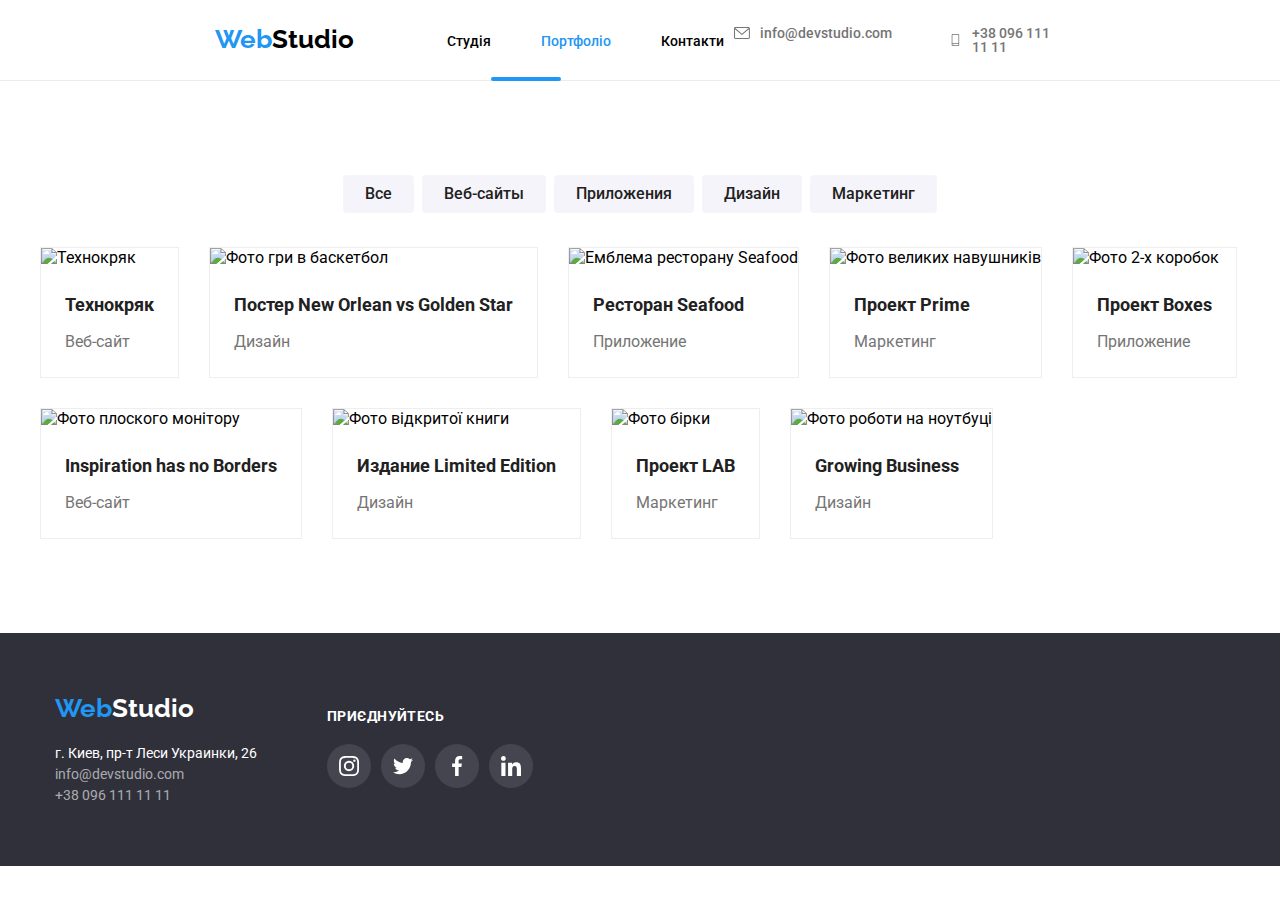
==== portfolio.html @ 143edda4 "edit#1" ====
<!DOCTYPE html>
<html lang="ru">
  <head>
    <meta charset="UTF-8" />
    <meta http-equiv="X-UA-Compatible" content="IE=edge" />
    <meta name="viewport" content="width=device-width, initial-scale=1.0" />
    <link rel="preconnect" href="https://fonts.googleapis.com" />
    <link rel="preconnect" href="https://fonts.gstatic.com" crossorigin />
    <link
      href="https://fonts.googleapis.com/css2?family=Raleway:wght@400;500;700;900&family=Roboto:wght@500;700;900&display=swap"
      rel="stylesheet"
    />
    <link
      href="https://fonts.googleapis.com/css2?family=Raleway:wght@400;500;700;900&family=Roboto"
      rel="stylesheet"
    />

    <link rel="stylesheet" href="./css/style.css" />
    <title>portfolio</title>
  </head>

  <!-- head of page-->
  <body>
    <header class="page-header-container">
      <nav class="page-nav">
        <a href="" class="logo">Web<span>Studio</span></a>
        <ul class="site-nav1">
          <li>
            <a href="./index.html" class="site-nav">Студія</a>
          </li>
          <li>
            <a href="./portfolio.html" class="site-nav current">Портфоліо</a>
          </li>
          <!-- <li class="menu-item"> -->
          <li><a href="" class="site-nav">Контакти</a></li>
        </ul>
        <ul class="contact-nav">
          <li class="contact-items">
            <a href="mailto:info@devstudio.com" class="site-nav-contact-header">
              <svg class="header-links-svg" width="16" height="12">
                <use href="./img/sprite.svg#icon-envelope"></use>
              </svg>
              info@devstudio.com</a
            >
          </li>
          <li class="contact-items">
            <a href="tel:0961111111" class="site-nav-contact-header tel">
              <svg class="header-links-svg" width="16" height="12">
                <use href="./img/sprite.svg#icon-smartphone"></use>
              </svg>
              +38 096 111 11 11</a
            >
          </li>
        </ul>
      </nav>
    </header>
    <main>
      <!-- menu of types  -->
      <section class="main-portfolio">
        <h1 class="visually-hidden">navigation</h1>
        <!--filters  -->
        <div class="container1">
          <ul class="filters">
            <li class="spisok-button">
              <button type="button" class="buttons-head">Все</button>
            </li>
            <li class="spisok-button">
              <button type="button" class="buttons-head">Веб-сайты</button>
            </li>
            <li class="spisok-button">
              <button type="button" class="buttons-head">Приложения</button>
            </li>
            <li class="spisok-button">
              <button type="button" class="buttons-head">Дизайн</button>
            </li>
            <li class="spisok-button">
              <button type="button" class="buttons-head">Маркетинг</button>
            </li>
          </ul>

          <!-- <p class="visually-hidden">kind-of-work</p> -->

          <ul class="cards-1">
            <li class="cardmain">
              <div class="overlay-cadrmain">
                <p class="overlay-cadrmain-p">
                  Ресурс пропонує комплексні пропозиції з різним рівнем
                  функціоналу та сервісів. Все це дозволить відвідувачу отримати
                  вичерпні відомості про компанію чи приватну особу.
                </p>
              </div>

              <img src="./img/img.jpg" width="370" alt="Технокряк" />

              <div class="card-2">
                <h2 class="Portfolio-name-card">Технокряк</h2>
                <p class="type-of-work">Веб-сайт</p>
              </div>
            </li>
            <li class="cardmain">
              <img
                src="./img/img-2.jpg"
                width="370"
                alt="Фото гри в баскетбол"
              />
              <div class="card-2">
                <h2 class="Portfolio-name-card">
                  Постер New Orlean vs Golden Star
                </h2>
                <p class="type-of-work">Дизайн</p>
              </div>
            </li>
            <li class="cardmain">
              <img
                src="./img/img-3.jpg"
                width="370"
                alt="Емблема ресторану Seafood"
              />
              <div class="card-2">
                <h2 class="Portfolio-name-card">Ресторан Seafood</h2>
                <p class="type-of-work">Приложение</p>
              </div>
            </li>
            <li class="cardmain">
              <img
                src="./img/img-4.jpg"
                width="370"
                alt="Фото великих навушників"
              />
              <div class="card-2">
                <h2 class="Portfolio-name-card">Проект Prime</h2>
                <p class="type-of-work">Маркетинг</p>
              </div>
            </li>
            <li class="cardmain">
              <img src="./img/img-5.jpg" width="370" alt="Фото 2-х коробок" />
              <div class="card-2">
                <h2 class="Portfolio-name-card">Проект Boxes</h2>
                <p class="type-of-work">Приложение</p>
              </div>
            </li>
            <li class="cardmain">
              <img
                src="./img/img-6.jpg"
                width="370"
                alt="Фото плоского монітору"
              />
              <div class="card-2">
                <h2 class="Portfolio-name-card">Inspiration has no Borders</h2>
                <p class="type-of-work">Веб-сайт</p>
              </div>
            </li>
            <li class="cardmain">
              <img
                src="./img/img-10.jpg"
                width="370"
                alt="Фото відкритої книги"
              />
              <div class="card-2">
                <h2 class="Portfolio-name-card">Издание Limited Edition</h2>
                <p class="type-of-work">Дизайн</p>
              </div>
            </li>
            <li class="cardmain">
              <img src="./img/img-8.jpg" width="370" alt="Фото бірки" />
              <div class="card-2">
                <h2 class="Portfolio-name-card">Проект LAB</h2>
                <p class="type-of-work">Маркетинг</p>
              </div>
            </li>
            <li class="cardmain">
              <img
                src="./img/img-9.jpg"
                width="370"
                alt="Фото роботи на ноутбуці"
              />
              <div class="card-2">
                <h2 class="Portfolio-name-card">Growing Business</h2>
                <p class="type-of-work">Дизайн</p>
              </div>
            </li>
          </ul>
        </div>
      </section>
    </main>

    <!-- F  O  O  T  E  R  -->
    <footer class="footer">
      <div class="container">
        <!-- <a href="" class="logo_end">Web<span>Studio</span></a> -->
        <ul class="flegap">
          <li>
            <address>
              <a href="./index.html" class="logo_end">Web<span>Studio</span></a>
              <ul>
                <li>
                  <a
                    href="https://goo.gl/maps/dvbGAmBfhwLZCgSV6"
                    target="_blank"
                    rel="noopener noreferrer"
                    class="adress"
                    >г. Киев, пр-т Леси Украинки, 26</a
                  >
                </li>
                <li>
                  <a
                    href="mailto:info@devstudio.com"
                    class="site-nav-contact-footer"
                    >info@devstudio.com</a
                  >
                </li>
                <li>
                  <a href="tel:0961111111" class="site-nav-contact-footer"
                    >+38 096 111 11 11</a
                  >
                </li>
              </ul>
            </address>
          </li>

          <!-- social network -->
          <li>
            <div class="join_in">
              <h3 class="h3foot">ПРИЄДНУЙТЕСЬ</h3>
              <ul class="social-list">
                <li>
                  <a href="" class="social-list-link-footer">
                    <svg width="20" height="20" class="social-link-icon-footer">
                      <use href="./img/sprite.svg#icon-instagram-2"></use>
                    </svg>
                  </a>
                </li>
                <li>
                  <a href="" class="social-list-link-footer">
                    <svg width="20" height="20" class="social-link-icon">
                      <use href="./img/sprite.svg#icon-twitter-1"></use>
                    </svg>
                  </a>
                </li>
                <li>
                  <a href="" class="social-list-link-footer">
                    <svg width="20" height="20" class="social-link-icon">
                      <use href="./img/sprite.svg#icon-facebook-1"></use>
                    </svg>
                  </a>
                </li>
                <li>
                  <a href="" class="social-list-link-footer">
                    <svg width="20" height="20" class="social-link-icon">
                      <use href="./img/sprite.svg#icon-linkedin-1"></use>
                    </svg>
                  </a>
                </li>
              </ul>
            </div>
          </li>
        </ul>
      </div>
    </footer>
  </body>
</html>
---- css/style.css ----
/* P A G E  I N D E X . H T M L */
/* PAGE PORTFOLIO */
/* palitra:
колір основного тексту: color: #000 - primary-text-color
колір вторичного тексту: #212121  - h2-text-color
колір посилань:  color: #2196f3
колір посилань(номер тел. пошта): #757575


бекграунт колор секцій переваги та what_we_doing:
#E5E5E5



футер:
лого: 
rgba(33, 150, 243, 1)
rgba(255, 255, 255, 1)
адреса: 
rgba(255, 255, 255, 1)
колір  посилань(номер тел. пошта)-
rgba(255, 255, 255, 0.6)
*/
h1,
h2,
h3,
h4,
p {
  margin-top: 0;
  margin-bottom: 0;
}
ul,
ol {
  margin-top: 0;
  margin-bottom: 0;
  padding-left: 0;
}
.img {
  width: 270px;
  height: 260px;
}
button {
  cursor: pointer;
}
:root {
  --primary-text-color: #000;
  --h2-h3-text-color: #212121;
  --logo-color: #2196f3;
  --color-link: #757575;
  --back-ground-color: rgba(47, 48, 58);
  --white-main-color: #ffffff;
  --back-gtound-key-kolor: #188ce8;
  --icon-fill-color: #afb1b8;
  --back-ground-key-color-foot: rgba(255, 255, 255, 0.1);
}

body {
  color: var(--primary-text-color);
  font-family: "Roboto";
  height: 100%;
  margin: 0px;
  padding: 0px;
}

/* ОФОРМЛЕННЯ */
/* всі контейнери width: 1170px; */
.container {
  width: 1170px;
  margin-left: auto;
  margin-right: auto;
}
.section {
  padding-top: 94px;
  padding-bottom: 94px;
}
.container1 {
  width: 1200px;
  padding-left: 15px;
  padding-right: 15px;
  margin: 0 auto;
}
/* H E A D E R */
.page-header-container {
  border-bottom: Solid 1px #ececec;
  height: 80px;
  max-width: 1600px;
  padding-left: 215px;
  padding-right: 215px;
  display: flex;
  align-items: center;
  justify-content: space-between;
}
.site-nav1 {
  display: flex;
}

.site-nav.current {
  color: var(--logo-color);
  position: relative;
}
.site-nav.current::after {
  position: absolute;
  content: "";
  display: block;
  background-color: var(--logo-color);
  border-radius: 2px;
  width: 100%;
  height: 4px;
  box-sizing: border-box;
  bottom: 0;
}
/* розсунення елементів навігації */

/* menu-item:not(:last-child) {
  margin-right: 40px;
} */
.page-nav {
  display: flex;
  align-items: center;
  width: 1200px;
  /* justify-content: space-between; */

  margin-left: auto;
  margin-right: auto;
  font-family: "Roboto";
  font-weight: 500;
}

/* класс контакти хедера */
.contact-nav {
  margin-left: auto;
  display: flex;
  /* padding-left: 300px; */
}
.contact-items:not(:last-child) {
  padding-right: 47px;
}

/* посилання на номер телефону та е-mail */
.site-nav-contact-header {
  display: flex;
  color: var(--color-link);
  font-weight: 500;
  font-size: 14px;
  line-height: 102.5625%;
  padding: 32px 0px;
  align-items: center;
}
.site-nav-contact-header::before {
  content: "";
  margin-right: 10px;
}
.site-nav-contact-header:hover,
.site-nav-contact-header:focus {
  color: var(--logo-color);
  transition: opacity 250ms cubic-bezier(0.4, 0, 0.2, 1);
}

/* покраска SVG при ховері і фокусі */
.site-nav-contact-header:hover .header-links-svg,
.site-nav-contact-header:focus .header-links-svg {
  fill: var(--logo-color);
  transition: opacity 250ms cubic-bezier(0.4, 0, 0.2, 1);
}

/* SVG */
.header-links-svg {
  fill: var(--color-link);
  display: flex;
  justify-content: center;
  margin-right: 10px;
}

.perevaga-svg {
  display: flex;
  justify-content: center;
  align-items: center;
  width: 270px;
  height: 120px;
  background-color: #f5f4fa;
}
/* -------END--HEADER------------------------- */

/* всі контейнери width: 1600px; */
.wide {
  max-width: 1630px;
}
/* КІНЕЦЬ ОФОРМЛЕННЯ */

/* <!------------- HERO класс області ----------> */
.HERO {
  background-image: linear-gradient(
      rgba(47, 48, 58, 0.4),
      rgba(47, 48, 58, 0.4)
    ),
    url(../img/Img-14.jpg);
  background-size: cover;
  background-color: var(--back-ground-color);
  max-width: 1600px;
  /* height: 600px; */
  margin: 0 auto;
  padding: 200px 0px;
}

.mainhead {
  display: flex;
  text-align: center;
  height: 120px;
  color: var(--white-main-color);
  justify-content: center;
  letter-spacing: 0.06em;
  line-height: 1.37;
  text-transform: uppercase;
  font-size: 44px;
  font-weight: 900;
  margin: 0 auto;

  margin-bottom: 35px;
  max-width: 695px;
  align-items: center;
  /* font-style: normal; */
}
/* Кнопка HERO */
.buttons-head-main {
  display: flex;
  background-color: var(--logo-color);
  color: var(--white-main-color);
  width: 200px;
  height: 50px;
  border: var(--back-ground-color);
  /* left: 700px;
  top: 430px; */
  font-family: "Roboto";
  font-style: normal;
  font-weight: 700;
  font-size: 16px;
  margin: 0 auto;
  align-items: center;
  justify-content: center;
  border-radius: 4px;
}
.buttons-head-main:hover,
.buttons-head-main:focus {
  background-color: var(--back-gtound-key-kolor);
  transition: opacity 250ms cubic-bezier(0.4, 0, 0.2, 1);
}

/* оформлення h3 та опису */

.all-perevagi {
  display: flex;
  gap: 30px;
  /* justify-content: space-between; */
  /* padding-top: 94px;
  padding-bottom: 94px; */
}
/* загальний клас для розміщення переваг */
.team {
  background-color: #f5f4fa;
}
.perevaga {
  /* display: flex; */
  /* padding-right: 30px; */
  width: 270px;
  height: 224px;
}

.h3main-page {
  color: var(--h2-h3-text-color);
  /* font-family: "Roboto"; */
  font-style: normal;
  font-weight: 700;
  font-size: 14px;
  line-height: 16px;
  letter-spacing: 0.03em;
  text-transform: uppercase;
  display: flex;
  margin-bottom: 10px;
  margin-top: 30px;
}
.p-mainpage {
  /* font-family: "Roboto"; */
  display: flex;
  height: 75px;
  font-style: normal;
  font-weight: 400;
  font-size: 14px;
  line-height: 24px;
  color: var(--color-link);
}
/* оформленян h2 чим ми займаємось */

.h2-mainpage {
  /* font-family: "Roboto"; */
  display: flex;
  margin-bottom: 50px;
  justify-content: center;
  font-style: normal;
  font-weight: 700;
  font-size: 36px;
  line-height: 42px;
  letter-spacing: 0.03em;
  color: var(--h2-h3-text-color);
}
.what_we_doing {
  display: flex;
  gap: 30px;

  /* margin-bottom: 94px; */
  /* margin-top: 50px;
  margin-left: 30px; */
}
.menu-item-1 {
  position: relative;
}

.overlay-what_we_doing {
  overflow-x: scroll;
  position: absolute;
  left: 0;
  top: 75%;
  display: flex;
  width: 100%;
  height: 70px;
  color: var(--white-main-color);
  background-color: rgba(47, 48, 58, 0.8);
  font-family: "Roboto";
  font-weight: 700;
  font-style: Bold;
  font-size: 14px;
  line-height: 16px;
  line-height: 100%;
  letter-spacing: 3%;
  padding: 27px, 107px;
  align-items: center;
  justify-content: center;
}
/* оформлення заголовків постерів та опису */

/* фон */
.comanda {
  display: flex;
  justify-content: space-between;
  padding-top: 94px;
  background-color: #f5f4fa;
}
/* класс для заголовка H2 НАША КОМАНДА */
.down {
  padding-top: 94px;
  padding-bottom: 50px;
}
.posterr {
  padding: 30px;
  text-align: center;
}

/* клас всіх карток */
.kartoteka {
  justify-content: space-between;
}

/* учасники */
/* класс постер */
.poster {
  width: 270px;
  height: 368px;
  background-color: #ffffff;
  box-shadow: 0px 1px 3px rgba(0, 0, 0, 0.12), 0px 1px 1px rgba(0, 0, 0, 0.14),
    0px 2px 1px rgba(0, 0, 0, 0.2);
  border-radius: 0px 0px 4px 4px;
  text-align: center;
}
.poster:not(:last-child) {
  margin-right: 40px;
}
/* фото */

.member-team {
  width: 1170px;
  height: 368px;
  display: flex;
  justify-content: space-between;
}

/* ,імя, */

.h3titleposter {
  font-style: normal;
  font-weight: 500;
  font-size: 16px;
  line-height: 19px;
  margin-bottom: 10px;
  letter-spacing: 0.03em;
  color: var(--h2-h3-text-color);
}
/* чим замається */
.opisposter {
  margin-top: 16px;
  /* justify-content: center;
  font-style: normal; */
  font-weight: 400;
  font-size: 16px;
  line-height: 1.18;
  letter-spacing: 0.03em;
  color: var(--color-link);
  margin-bottom: 16px;
}
/* КЛАС ОПИСУ SVG */
.social-list {
  display: flex;
  gap: 10px;
  justify-content: center;
}

/* LINK SOCIAL WEB

  */
.social-list-link {
  width: 44px;
  height: 44px;
  border-radius: 50%;
  display: flex;
  justify-content: center;
  align-items: center;
  fill: var(--icon-fill-color);
}
.social-list-link:hover,
.social-list-link:focus {
  background-color: var(--back-gtound-key-kolor);
  transition: opacity 250ms cubic-bezier(0.4, 0, 0.2, 1);
}

.social-list-link:hover .social-link-icon,
.social-link-link:focus .social-link-icon {
  fill: var(--white-main-color);
  transition: opacity 250ms cubic-bezier(0.4, 0, 0.2, 1);
}

/* --------------кінець класу постер---------- */

/* -- C U S T O M E R S --> */

.bordericon {
  display: flex;
  border: 1px solid var(--icon-fill-color);
  border-radius: 4px;
  align-items: center;
  justify-content: center;
  width: 170px;
  height: 92px;
  fill: var(--icon-fill-color);
}
.bordericon:focus,
.bordericon:hover {
  fill: var(--logo-color);
  border: 1px solid var(--logo-color);
  transition: opacity 250ms cubic-bezier(0.4, 0, 0.2, 1);
}

/* <!-- C U S T O M E R S --> */

/* класс приховування */
.visually-hidden {
  position: absolute;
  width: 1px;
  height: 1px;
  padding: 0;
  margin: -1px;
  overflow: hidden;
  clip: rect(0, 0, 0, 0);
  white-space: nowrap;
  border: 0;
}

/* відміняємо крапки списків */
ul {
  list-style: none;
}
/* Скасовуємо підкреслення у посилань */
a {
  text-decoration: none;
  font-style: normal;
}

/* ---------------header, footer--------- */

.logo {
  color: var(--logo-color);
  font-weight: bold;
  font-size: 26px;
  font-family: "Raleway";
  line-height: 190.75%;
  margin-right: 43px;
}
.logo > span {
  color: var(--primary-text-color);
}
.logo:hover,
.logo:focus {
  color: var(--logo-color);
  transition: opacity 250ms cubic-bezier(0.4, 0, 0.2, 1);
}
/* навігація сайту */
.site-nav {
  color: var(--primary-text-color);
  font-weight: 500;
  font-size: 14px;
  line-height: 100%;
  padding: 32px 0px;
  margin-left: 50px;
  transition: opacity 250ms cubic-bezier(0.4, 0, 0.2, 1);
}

.site-nav:hover,
.site-nav:focus {
  color: var(--logo-color);
}

.button {
  padding-left: 22px;
  padding-right: 22px;
  padding-top: 6px;
  padding-bottom: 6px;
}
.data-modal-close-button {
  position: absolute;
  top: 10px;
  right: 10px;
  display: flex;
  justify-content: center;
  align-items: center;
  height: 30px;
  width: 30px;
  border-radius: 50%;
  background-color: transparent;
  border: 1px solid rgba(0, 0, 0, 0.1);
  padding: 0;
  transition: border 250ms cubic-bezier(0.4, 0, 0.2, 1);
}
.pading-boton-0 {
  padding-bottom: 0px;
}
/* кнопки керування постерами */
.buttons-head {
  color: var(--h2-h3-text-color);
  font-weight: 500;
  font-size: 16px;
  line-height: 26px;
  font-family: "Roboto";
  font-style: normal;
  cursor: pointer;
  border: #ffffff;
  border-radius: 4px;
  background-color: #f5f4fa;
  padding: 6px 22px;
}
.buttons-head:hover,
.buttons-head:focus {
  color: var(--white-main-color);
  background-color: var(--back-gtound-key-kolor);

  box-shadow: 0px 1px 3px rgba(0, 0, 0, 0.12), 0px 1px 1px rgba(0, 0, 0, 0.14),
    0px 2px 1px rgba(0, 0, 0, 0.2);
  transition: opacity 250ms cubic-bezier(0.4, 0, 0.2, 1);
}

/* задання класу на li кнопок */
.spisok-button:not(:last-child) {
  display: flex;
  margin-right: 8px;
}
.Portfolio-name-card {
  font-family: "Roboto";
  color: var(--h2-h3-text-color);
  font-weight: 700;
  font-size: 18px;
  font-style: normal;
  line-height: 36px;
  text-align: left;
  margin-bottom: 4px;

  /* margin-left: 24px;
  margin-right: 24px; */
}

/* опис постерів */
.type-of-work {
  color: var(--color-link);
  /* font-weight: 400; */
  font-size: 16px;
  line-height: 187.5%;
  text-align: left;
  /* margin-left: 24px;
  margin-right: 24px;
  margin-bottom: 20px; */
}
.card-2 {
  padding-top: 20px;
  padding-left: 24px;
  padding-bottom: 20px;
  padding-right: 24px;
}

/* <!-- F  O  O  T  E  R  --> */
.logo_end {
  display: flex;
  /* margin-top: 60px; */
  margin-bottom: 20px;
  color: var(--logo-color);
  font-weight: bold;
  font-size: 26px;
  font-family: "Raleway", "sans-serif";
  /* line-height: 2.2475%; */
}
.logo_end > span {
  color: var(--white-main-color);
}
/* .foot {
  display: flex;
  height: 252px;
  width: 1600px;
  background-color: var(--back-ground-color);
} */
.footer {
  background-color: var(--back-ground-color);
  padding-top: 60px;
  padding-bottom: 60px;
  align-items: center;
  display: flex;
  max-width: 1600px;
}
.join_in {
  margin-top: 15px;
  align-items: flex-start;
}
.h3foot {
  color: var(--white-main-color);
  /* font-family: "Roboto"; */
  font-style: normal;
  font-weight: 700;
  font-size: 14px;
  line-height: 16px;
  letter-spacing: 0.03em;
  margin-bottom: 20px;
}
/* КЛАСС СПИСКУ ФУТЕРА ДЛЯ РОЗЄДНАННЯ ЕЛЕМЕНТІВ */
.flegap {
  display: flex;
  gap: 70px;
}
.social-list-link-footer {
  width: 44px;
  height: 44px;
  border-radius: 50%;
  display: flex;
  justify-content: center;
  align-items: center;
  fill: var(--white-main-color);
  background-color: var(--back-ground-key-color-foot);
}
.social-list-link-footer:hover,
.social-list-link-footer:focus {
  background-color: var(--back-gtound-key-kolor);
  transition: opacity 250ms cubic-bezier(0.4, 0, 0.2, 1);
}

.social-list-link-footer:hover .social-link-icon-footer,
.social-link-link-footer:focus .social-link-icon-footer {
  fill: var(--white-main-color);
  transition: opacity 250ms cubic-bezier(0.4, 0, 0.2, 1);
}

/* --------------- */
.logo-foot {
  color: var(--logo-color);
  font-family: "Raleway";
}
.adress {
  color: rgba(255, 255, 255, 1);
  /* font-weight: 400; */
  font-size: 14px;
  line-height: 150%;
  margin-bottom: 9px;
  /* font-family: "Roboto"; */
}
.site-nav-contact-footer {
  color: rgba(255, 255, 255, 0.6);
  /* font-weight: 400; */
  font-size: 14px;
  line-height: 150%;
  margin-bottom: 9px;
}
.adress:hover,
.adress:focus {
  color: var(--logo-color);
  transition: opacity 250ms cubic-bezier(0.4, 0, 0.2, 1);
}
.site-nav-contact-footer:hover,
.site-nav-contact-footer:focus {
  color: var(--logo-color);
  transition: opacity 250ms cubic-bezier(0.4, 0, 0.2, 1);
}

/* MODALKA */
.modal {
  position: absolute;
  display: flex;
  justify-content: center;
  align-items: center;
  transform: translate(-50%, -50%);
  top: 50%;
  left: 50%;
  width: 528px;
  height: 580px;
  background-color: #ffffff;
  box-shadow: 0px 1px 3px rgba(0, 0, 0, 0.12), 0px 1px 1px rgba(0, 0, 0, 0.14),
    0px 2px 1px rgba(0, 0, 0, 0.2);
  border-radius: 4px;
}
.backdrop {
  position: fixed;
  width: 100%;
  height: 100%;
  top: 0%;
  left: 0%;
  background-color: rgba(0, 0, 0, 0.2);
  /* transition: opacity 250ms cubic-bezier(cubic-bezier(0.47, 0, 0.2, 1)),
    visibility 250ms cubic-bezier(0.4, 0, 0.2, 1); */
}
.backdrop.is-hidden {
  visibility: visible;
  opacity: 0;
  pointer-events: none;
}

/* ----------------------------------- */

/* PORTFOLIO */
/* клас встановлення межі */
.hed {
  padding: 94px;
}

/* розміщення контейнера main */
.main-portfolio {
  padding-top: 94px;
  padding-bottom: 94px;
}
/* клас розміщення фільтрів сторінки */
.filters {
  /* width: 611px;
  height: 64px;  */
  display: flex;
  margin-bottom: 34px;
  /* flex-wrap: wrap;
  gap: 8px; */
  justify-content: center;
}
/* клас для завдання бордерів */
.cardmain {
  border: solid 1px#eeeeee;
  position: relative;
  overflow: hidden;
}

.cardmain:focus,
.cardmain:hover {
  transition: opacity 250ms cubic-bezier(0.4, 0, 0.2, 1);
  box-shadow: 0px 1px 3px rgba(0, 0, 0, 0.12), 0px 1px 1px rgba(0, 0, 0, 0.14),
    0px 2px 1px rgba(0, 0, 0, 0.2);
}
/* OVERLAY for cart */
.overlay-cadrmain {
  position: absolute;
  overflow: hidden;
  left: 0;
  top: 0;
  display: flex;
  width: 100%;
  height: 294px;
  color: var(--white-main-color);
  background-color: rgba(33, 150, 243, 0.9);
  align-items: center;
  justify-content: center;
  transform: translate(0, 149%);
  transition: transform 500ms linear;
}

.overlay-cadrmain-p {
  overflow: hidden;
  width: 75%;
  margin: 63px 24px;
  font-family: "Roboto";
  font-style: normal;
  font-weight: 400;
  font-size: 18px;
  line-height: 28px;
  /* or 156% */
  letter-spacing: 0.03em;
  transform: translate(0, 149%);
}
.cardmain:hover .overlay-cadrmain {
  transform: translate(0, 0);
}
.cardmain:hover .overlay-cadrmain-p {
  transform: translate(0, 0);
}
/* клас розміщення карток */
.cards-1 {
  display: flex;
  flex-wrap: wrap;
  gap: 30px;
  /* margin-bottom: 94px; */
}
.card {
  background-color: #ffffff;
  box-shadow: 0px 1px 3px rgba(0, 0, 0, 0.12), 0px 1px 1px rgba(0, 0, 0, 0.14),
    0px 2px 1px rgba(0, 0, 0, 0.2);
  border-radius: 0px 0px 4px 4px;
}
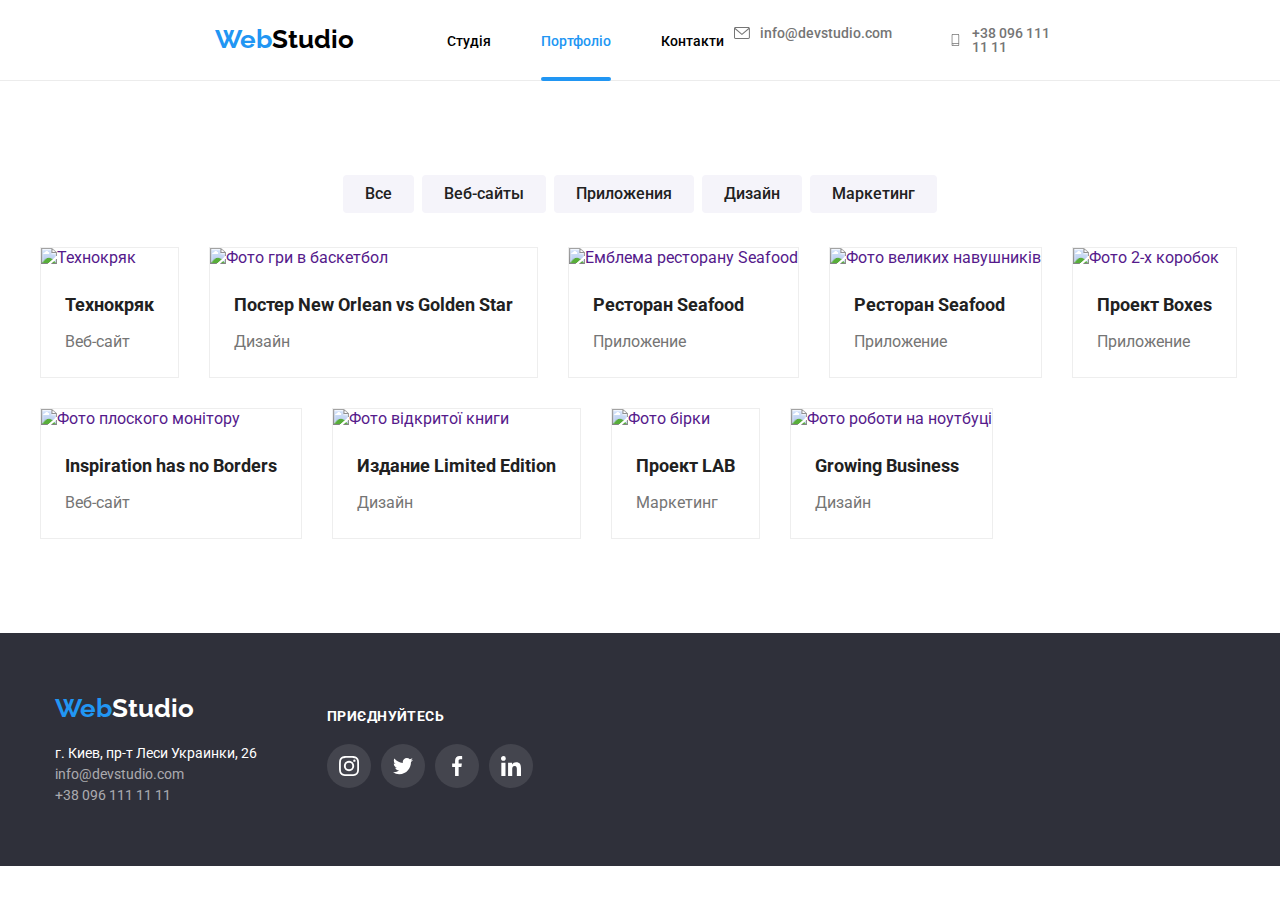
==== commit e47c8e73: "edit" ====
--- a/portfolio.html
+++ b/portfolio.html
@@ -82,102 +82,188 @@
 
           <ul class="cards-1">
             <li class="cardmain">
-              <div class="overlay-cadrmain">
-                <p class="overlay-cadrmain-p">
-                  Ресурс пропонує комплексні пропозиції з різним рівнем
-                  функціоналу та сервісів. Все це дозволить відвідувачу отримати
-                  вичерпні відомості про компанію чи приватну особу.
-                </p>
-              </div>
-
-              <img src="./img/img.jpg" width="370" alt="Технокряк" />
-
-              <div class="card-2">
-                <h2 class="Portfolio-name-card">Технокряк</h2>
-                <p class="type-of-work">Веб-сайт</p>
-              </div>
-            </li>
-            <li class="cardmain">
-              <img
-                src="./img/img-2.jpg"
-                width="370"
-                alt="Фото гри в баскетбол"
-              />
-              <div class="card-2">
-                <h2 class="Portfolio-name-card">
-                  Постер New Orlean vs Golden Star
-                </h2>
-                <p class="type-of-work">Дизайн</p>
-              </div>
-            </li>
-            <li class="cardmain">
-              <img
-                src="./img/img-3.jpg"
-                width="370"
-                alt="Емблема ресторану Seafood"
-              />
-              <div class="card-2">
-                <h2 class="Portfolio-name-card">Ресторан Seafood</h2>
-                <p class="type-of-work">Приложение</p>
-              </div>
-            </li>
-            <li class="cardmain">
-              <img
-                src="./img/img-4.jpg"
-                width="370"
-                alt="Фото великих навушників"
-              />
-              <div class="card-2">
-                <h2 class="Portfolio-name-card">Проект Prime</h2>
-                <p class="type-of-work">Маркетинг</p>
-              </div>
-            </li>
-            <li class="cardmain">
-              <img src="./img/img-5.jpg" width="370" alt="Фото 2-х коробок" />
-              <div class="card-2">
-                <h2 class="Portfolio-name-card">Проект Boxes</h2>
-                <p class="type-of-work">Приложение</p>
-              </div>
-            </li>
-            <li class="cardmain">
-              <img
-                src="./img/img-6.jpg"
-                width="370"
-                alt="Фото плоского монітору"
-              />
-              <div class="card-2">
-                <h2 class="Portfolio-name-card">Inspiration has no Borders</h2>
-                <p class="type-of-work">Веб-сайт</p>
-              </div>
-            </li>
-            <li class="cardmain">
-              <img
-                src="./img/img-10.jpg"
-                width="370"
-                alt="Фото відкритої книги"
-              />
-              <div class="card-2">
-                <h2 class="Portfolio-name-card">Издание Limited Edition</h2>
-                <p class="type-of-work">Дизайн</p>
-              </div>
-            </li>
-            <li class="cardmain">
-              <img src="./img/img-8.jpg" width="370" alt="Фото бірки" />
-              <div class="card-2">
-                <h2 class="Portfolio-name-card">Проект LAB</h2>
-                <p class="type-of-work">Маркетинг</p>
-              </div>
-            </li>
-            <li class="cardmain">
-              <img
-                src="./img/img-9.jpg"
-                width="370"
-                alt="Фото роботи на ноутбуці"
-              />
-              <div class="card-2">
-                <h2 class="Portfolio-name-card">Growing Business</h2>
-                <p class="type-of-work">Дизайн</p>
-              </div>
+              <a href="" class="cardmain-link-wrapper">
+                <div class="cardmain-img-wrapper">
+                  <p class="overlay">
+                    Ресурс пропонує комплексні пропозиції з різним рівнем
+                    функціоналу та сервісів. Все це дозволить відвідувачу
+                    отримати вичерпні відомості про компанію чи приватну особу.
+                  </p>
+                  <img src="./img/img.jpg" width="370" alt="Технокряк" />
+                </div>
+                <div class="card-2">
+                  <h2 class="Portfolio-name-card">Технокряк</h2>
+                  <p class="type-of-work">Веб-сайт</p>
+                </div>
+              </a>
+            </li>
+            <li class="cardmain">
+              <a href="" class="cardmain-link-wrapper">
+                <div class="cardmain-img-wrapper">
+                  <p class="overlay">
+                    Ресурс пропонує комплексні пропозиції з різним рівнем
+                    функціоналу та сервісів. Все це дозволить відвідувачу
+                    отримати вичерпні відомості про компанію чи приватну особу.
+                  </p>
+                  <img
+                    src="./img/img-2.jpg"
+                    width="370"
+                    alt="Фото гри в баскетбол"
+                  />
+                </div>
+                <div class="card-2">
+                  <h2 class="Portfolio-name-card">
+                    Постер New Orlean vs Golden Star
+                  </h2>
+                  <p class="type-of-work">Дизайн</p>
+                </div>
+              </a>
+            </li>
+            <li class="cardmain">
+              <a href="" class="cardmain-link-wrapper">
+                <div class="cardmain-img-wrapper">
+                  <p class="overlay">
+                    Ресурс пропонує комплексні пропозиції з різним рівнем
+                    функціоналу та сервісів. Все це дозволить відвідувачу
+                    отримати вичерпні відомості про компанію чи приватну особу.
+                  </p>
+                  <img
+                    src="./img/img-3.jpg"
+                    width="370"
+                    alt="Емблема ресторану Seafood"
+                  />
+                </div>
+                <div class="card-2">
+                  <h2 class="Portfolio-name-card">Ресторан Seafood</h2>
+                  <p class="type-of-work">Приложение</p>
+                </div>
+              </a>
+            </li>
+            <li class="cardmain">
+              <a href="" class="cardmain-link-wrapper">
+                <div class="cardmain-img-wrapper">
+                  <p class="overlay">
+                    Ресурс пропонує комплексні пропозиції з різним рівнем
+                    функціоналу та сервісів. Все це дозволить відвідувачу
+                    отримати вичерпні відомості про компанію чи приватну особу.
+                  </p>
+                  <img
+                    src="./img/img-4.jpg"
+                    width="370"
+                    alt="Фото великих навушників"
+                  />
+                </div>
+                <div class="card-2">
+                  <h2 class="Portfolio-name-card">Ресторан Seafood</h2>
+                  <p class="type-of-work">Приложение</p>
+                </div>
+              </a>
+            </li>
+
+            <li class="cardmain">
+              <a href="" class="cardmain-link-wrapper">
+                <div class="cardmain-img-wrapper">
+                  <p class="overlay">
+                    Ресурс пропонує комплексні пропозиції з різним рівнем
+                    функціоналу та сервісів. Все це дозволить відвідувачу
+                    отримати вичерпні відомості про компанію чи приватну особу.
+                  </p>
+                  <img
+                    src="./img/img-5.jpg"
+                    width="370"
+                    alt="Фото 2-х коробок"
+                  />
+                </div>
+                <div class="card-2">
+                  <h2 class="Portfolio-name-card">Проект Boxes</h2>
+                  <p class="type-of-work">Приложение</p>
+                </div>
+              </a>
+            </li>
+
+            <li class="cardmain">
+              <a href="" class="cardmain-link-wrapper">
+                <div class="cardmain-img-wrapper">
+                  <p class="overlay">
+                    Ресурс пропонує комплексні пропозиції з різним рівнем
+                    функціоналу та сервісів. Все це дозволить відвідувачу
+                    отримати вичерпні відомості про компанію чи приватну особу.
+                  </p>
+                  <img
+                    src="./img/img-6.jpg"
+                    width="370"
+                    alt="Фото плоского монітору"
+                  />
+                </div>
+                <div class="card-2">
+                  <h2 class="Portfolio-name-card">
+                    Inspiration has no Borders
+                  </h2>
+                  <p class="type-of-work">Веб-сайт</p>
+                </div>
+              </a>
+            </li>
+
+            <li class="cardmain">
+              <a href="" class="cardmain-link-wrapper">
+                <div class="cardmain-img-wrapper">
+                  <p class="overlay">
+                    Ресурс пропонує комплексні пропозиції з різним рівнем
+                    функціоналу та сервісів. Все це дозволить відвідувачу
+                    отримати вичерпні відомості про компанію чи приватну особу.
+                  </p>
+                  <img
+                    src="./img/img-10.jpg"
+                    width="370"
+                    alt="Фото відкритої книги"
+                  />
+                </div>
+
+                <div class="card-2">
+                  <h2 class="Portfolio-name-card">Издание Limited Edition</h2>
+                  <p class="type-of-work">Дизайн</p>
+                </div>
+              </a>
+            </li>
+
+            <li class="cardmain">
+              <a href="" class="cardmain-link-wrapper">
+                <div class="cardmain-img-wrapper">
+                  <p class="overlay">
+                    Ресурс пропонує комплексні пропозиції з різним рівнем
+                    функціоналу та сервісів. Все це дозволить відвідувачу
+                    отримати вичерпні відомості про компанію чи приватну особу.
+                  </p>
+                  <img src="./img/img-8.jpg" width="370" alt="Фото бірки" />
+                </div>
+                <div class="card-2">
+                  <h2 class="Portfolio-name-card">Проект LAB</h2>
+                  <p class="type-of-work">Маркетинг</p>
+                </div>
+              </a>
+            </li>
+
+            <li class="cardmain">
+              <a href="" class="cardmain-link-wrapper">
+                <div class="cardmain-img-wrapper">
+                  <p class="overlay">
+                    Ресурс пропонує комплексні пропозиції з різним рівнем
+                    функціоналу та сервісів. Все це дозволить відвідувачу
+                    отримати вичерпні відомості про компанію чи приватну особу.
+                  </p>
+
+                  <img
+                    src="./img/img-9.jpg"
+                    width="370"
+                    alt="Фото роботи на ноутбуці"
+                  />
+                </div>
+
+                <div class="card-2">
+                  <h2 class="Portfolio-name-card">Growing Business</h2>
+                  <p class="type-of-work">Дизайн</p>
+                </div>
+              </a>
             </li>
           </ul>
         </div>
--- a/css/style.css
+++ b/css/style.css
@@ -108,6 +108,7 @@
   height: 4px;
   box-sizing: border-box;
   bottom: 0;
+  left: 0;
 }
 /* розсунення елементів навігації */
 
@@ -145,6 +146,7 @@
   line-height: 102.5625%;
   padding: 32px 0px;
   align-items: center;
+  transition: color 750ms cubic-bezier(0.4, 0, 0.2, 1);
 }
 .site-nav-contact-header::before {
   content: "";
@@ -153,14 +155,12 @@
 .site-nav-contact-header:hover,
 .site-nav-contact-header:focus {
   color: var(--logo-color);
-  transition: opacity 250ms cubic-bezier(0.4, 0, 0.2, 1);
 }
 
 /* покраска SVG при ховері і фокусі */
 .site-nav-contact-header:hover .header-links-svg,
 .site-nav-contact-header:focus .header-links-svg {
   fill: var(--logo-color);
-  transition: opacity 250ms cubic-bezier(0.4, 0, 0.2, 1);
 }
 
 /* SVG */
@@ -169,6 +169,7 @@
   display: flex;
   justify-content: center;
   margin-right: 10px;
+  transition: fill 750ms cubic-bezier(0.4, 0, 0.2, 1);
 }
 
 .perevaga-svg {
@@ -238,11 +239,11 @@
   align-items: center;
   justify-content: center;
   border-radius: 4px;
+  transition: background-color 250ms cubic-bezier(0.4, 0, 0.2, 1);
 }
 .buttons-head-main:hover,
 .buttons-head-main:focus {
   background-color: var(--back-gtound-key-kolor);
-  transition: opacity 250ms cubic-bezier(0.4, 0, 0.2, 1);
 }
 
 /* оформлення h3 та опису */
@@ -315,7 +316,6 @@
 }
 
 .overlay-what_we_doing {
-  overflow-x: scroll;
   position: absolute;
   left: 0;
   top: 75%;
@@ -423,17 +423,21 @@
   justify-content: center;
   align-items: center;
   fill: var(--icon-fill-color);
+  transition: background-color 250ms cubic-bezier(0.4, 0, 0.2, 1);
+}
+/* клас SVG */
+
+.social-link-icon {
+  transition: fill 250ms cubic-bezier(0.4, 0, 0.2, 1);
 }
 .social-list-link:hover,
 .social-list-link:focus {
   background-color: var(--back-gtound-key-kolor);
-  transition: opacity 250ms cubic-bezier(0.4, 0, 0.2, 1);
 }
 
 .social-list-link:hover .social-link-icon,
 .social-link-link:focus .social-link-icon {
   fill: var(--white-main-color);
-  transition: opacity 250ms cubic-bezier(0.4, 0, 0.2, 1);
 }
 
 /* --------------кінець класу постер---------- */
@@ -449,14 +453,16 @@
   width: 170px;
   height: 92px;
   fill: var(--icon-fill-color);
+  transition: 750ms cubic-bezier(0.4, 0, 0.2, 1);
 }
 .bordericon:focus,
 .bordericon:hover {
   fill: var(--logo-color);
   border: 1px solid var(--logo-color);
-  transition: opacity 250ms cubic-bezier(0.4, 0, 0.2, 1);
-}
-
+}
+.what_we_doing_svg {
+  transition: fill 750ms cubic-bezier(0.4, 0, 0.2, 1);
+}
 /* <!-- C U S T O M E R S --> */
 
 /* класс приховування */
@@ -483,7 +489,9 @@
 }
 
 /* ---------------header, footer--------- */
-
+.svg {
+  transition: fill 1000ms cubic-bezier(0.4, 0, 0.2, 1);
+}
 .logo {
   color: var(--logo-color);
   font-weight: bold;
@@ -491,6 +499,7 @@
   font-family: "Raleway";
   line-height: 190.75%;
   margin-right: 43px;
+  transition: color 250ms cubic-bezier(0.4, 0, 0.2, 1);
 }
 .logo > span {
   color: var(--primary-text-color);
@@ -498,7 +507,6 @@
 .logo:hover,
 .logo:focus {
   color: var(--logo-color);
-  transition: opacity 250ms cubic-bezier(0.4, 0, 0.2, 1);
 }
 /* навігація сайту */
 .site-nav {
@@ -508,7 +516,7 @@
   line-height: 100%;
   padding: 32px 0px;
   margin-left: 50px;
-  transition: opacity 250ms cubic-bezier(0.4, 0, 0.2, 1);
+  transition: color 250ms cubic-bezier(0.4, 0, 0.2, 1);
 }
 
 .site-nav:hover,
@@ -535,7 +543,7 @@
   background-color: transparent;
   border: 1px solid rgba(0, 0, 0, 0.1);
   padding: 0;
-  transition: border 250ms cubic-bezier(0.4, 0, 0.2, 1);
+  transition: 250ms cubic-bezier(0.4, 0, 0.2, 1);
 }
 .pading-boton-0 {
   padding-bottom: 0px;
@@ -558,10 +566,12 @@
 .buttons-head:focus {
   color: var(--white-main-color);
   background-color: var(--back-gtound-key-kolor);
+  transition: color 250ms cubic-bezier(0.4, 0, 0.2, 1),
+    background-color 250ms cubic-bezier(0.4, 0, 0.2, 1);
 
   box-shadow: 0px 1px 3px rgba(0, 0, 0, 0.12), 0px 1px 1px rgba(0, 0, 0, 0.14),
     0px 2px 1px rgba(0, 0, 0, 0.2);
-  transition: opacity 250ms cubic-bezier(0.4, 0, 0.2, 1);
+  transition: 250ms cubic-bezier(0.4, 0, 0.2, 1);
 }
 
 /* задання класу на li кнопок */
@@ -657,17 +667,16 @@
   align-items: center;
   fill: var(--white-main-color);
   background-color: var(--back-ground-key-color-foot);
+  transition: background-color 250ms cubic-bezier(0.4, 0, 0.2, 1);
 }
 .social-list-link-footer:hover,
 .social-list-link-footer:focus {
   background-color: var(--back-gtound-key-kolor);
-  transition: opacity 250ms cubic-bezier(0.4, 0, 0.2, 1);
 }
 
 .social-list-link-footer:hover .social-link-icon-footer,
 .social-link-link-footer:focus .social-link-icon-footer {
   fill: var(--white-main-color);
-  transition: opacity 250ms cubic-bezier(0.4, 0, 0.2, 1);
 }
 
 /* --------------- */
@@ -689,21 +698,20 @@
   font-size: 14px;
   line-height: 150%;
   margin-bottom: 9px;
+  transition: color 250ms cubic-bezier(0.4, 0, 0.2, 1);
 }
 .adress:hover,
 .adress:focus {
   color: var(--logo-color);
-  transition: opacity 250ms cubic-bezier(0.4, 0, 0.2, 1);
 }
 .site-nav-contact-footer:hover,
 .site-nav-contact-footer:focus {
   color: var(--logo-color);
-  transition: opacity 250ms cubic-bezier(0.4, 0, 0.2, 1);
 }
 
 /* MODALKA */
 .modal {
-  position: absolute;
+  position: fixed;
   display: flex;
   justify-content: center;
   align-items: center;
@@ -716,6 +724,7 @@
   box-shadow: 0px 1px 3px rgba(0, 0, 0, 0.12), 0px 1px 1px rgba(0, 0, 0, 0.14),
     0px 2px 1px rgba(0, 0, 0, 0.2);
   border-radius: 4px;
+  transition: background-color box-shadow 250ms cubic-bezier(0.4, 0, 0.2, 1);
 }
 .backdrop {
   position: fixed;
@@ -724,8 +733,7 @@
   top: 0%;
   left: 0%;
   background-color: rgba(0, 0, 0, 0.2);
-  /* transition: opacity 250ms cubic-bezier(cubic-bezier(0.47, 0, 0.2, 1)),
-    visibility 250ms cubic-bezier(0.4, 0, 0.2, 1); */
+  transition: background-color 250ms cubic-bezier(0.47, 0, 0.2, 1);
 }
 .backdrop.is-hidden {
   visibility: visible;
@@ -765,12 +773,12 @@
 
 .cardmain:focus,
 .cardmain:hover {
-  transition: opacity 250ms cubic-bezier(0.4, 0, 0.2, 1);
+  transition: color 250ms cubic-bezier(0.4, 0, 0.2, 1);
   box-shadow: 0px 1px 3px rgba(0, 0, 0, 0.12), 0px 1px 1px rgba(0, 0, 0, 0.14),
     0px 2px 1px rgba(0, 0, 0, 0.2);
 }
 /* OVERLAY for cart */
-.overlay-cadrmain {
+/* .overlay-cadrmain {
   position: absolute;
   overflow: hidden;
   left: 0;
@@ -784,27 +792,44 @@
   justify-content: center;
   transform: translate(0, 149%);
   transition: transform 500ms linear;
-}
-
-.overlay-cadrmain-p {
+} */
+.cardmain-link-wrapper {
+  max-width: 100%;
+  height: 100%;
+}
+.cardmain-img-wrapper {
+  position: relative;
   overflow: hidden;
-  width: 75%;
-  margin: 63px 24px;
+}
+.margin {
+  margin-right: 23px;
+}
+.overlay {
+  position: absolute;
+  width: 100%;
+  height: 100%;
+  padding-top: 63px;
+  padding-right: 24px;
+  padding-left: 24px;
+  padding-bottom: 63px;
   font-family: "Roboto";
   font-style: normal;
   font-weight: 400;
   font-size: 18px;
   line-height: 28px;
-  /* or 156% */
   letter-spacing: 0.03em;
-  transform: translate(0, 149%);
-}
-.cardmain:hover .overlay-cadrmain {
+  color: var(--white-main-color);
+  background-color: rgba(33, 150, 243, 0.9);
+  transform: translate(0, 100%);
+  transition: transform 500ms linear;
+}
+.cardmain-img-wrapper:hover .overlay {
   transform: translate(0, 0);
 }
-.cardmain:hover .overlay-cadrmain-p {
+.cardmain-img-wrapper:hover .overlay {
   transform: translate(0, 0);
 }
+
 /* клас розміщення карток */
 .cards-1 {
   display: flex;
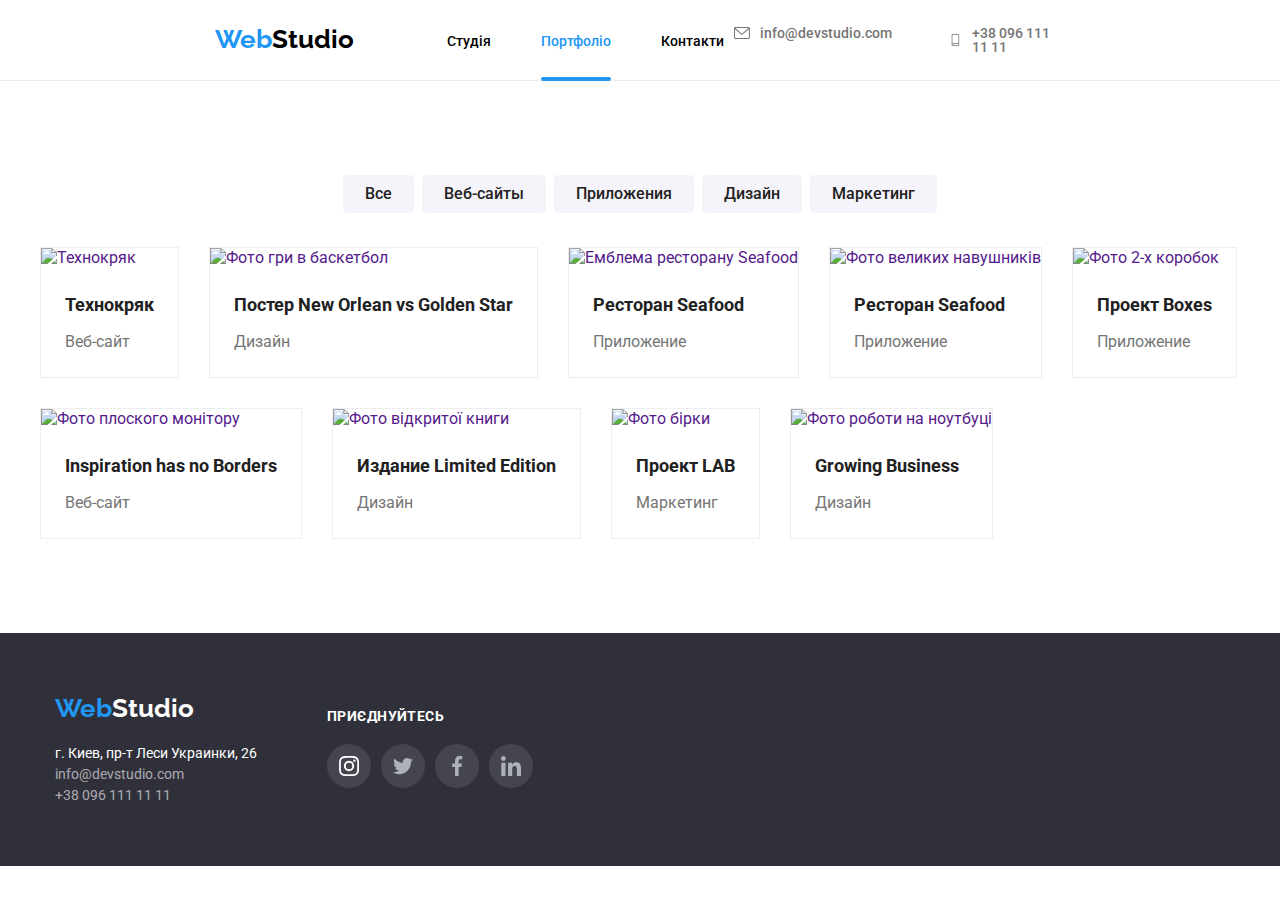
==== commit 4c0493fe: "edit" ====
--- a/css/style.css
+++ b/css/style.css
@@ -169,9 +169,17 @@
   display: flex;
   justify-content: center;
   margin-right: 10px;
-  transition: fill 750ms cubic-bezier(0.4, 0, 0.2, 1);
-}
-
+  transition-property: fill;
+  transition-duration: 250ms;
+  transition-timing-function: linear;
+  /* transition: fill 250ms cubic-bezier(0.4, 0, 0.2, 1); */
+}
+.svgg {
+  fill: oldlace;
+  transition-property: fill;
+  transition-duration: 250ms;
+  transition-timing-function: linear;
+}
 .perevaga-svg {
   display: flex;
   justify-content: center;
@@ -289,6 +297,8 @@
   line-height: 24px;
   color: var(--color-link);
 }
+/* <!-- C H I M  M I Z A U M A E M O S  --> */
+
 /* оформленян h2 чим ми займаємось */
 
 .h2-mainpage {
@@ -306,10 +316,6 @@
 .what_we_doing {
   display: flex;
   gap: 30px;
-
-  /* margin-bottom: 94px; */
-  /* margin-top: 50px;
-  margin-left: 30px; */
 }
 .menu-item-1 {
   position: relative;
@@ -326,15 +332,15 @@
   background-color: rgba(47, 48, 58, 0.8);
   font-family: "Roboto";
   font-weight: 700;
-  font-style: Bold;
+  font-style: normal;
   font-size: 14px;
   line-height: 16px;
   line-height: 100%;
-  letter-spacing: 3%;
-  padding: 27px, 107px;
-  align-items: center;
-  justify-content: center;
-}
+  padding: 27px 107px;
+  align-items: center;
+  justify-content: center;
+}
+/* <!-- C O M A N D A --> */
 /* оформлення заголовків постерів та опису */
 
 /* фон */
@@ -416,19 +422,22 @@
 
   */
 .social-list-link {
+  transition: all;
+  display: flex;
   width: 44px;
   height: 44px;
   border-radius: 50%;
-  display: flex;
   justify-content: center;
   align-items: center;
   fill: var(--icon-fill-color);
-  transition: background-color 250ms cubic-bezier(0.4, 0, 0.2, 1);
+  transition: 250ms cubic-bezier(0.4, 0, 0.2, 1);
 }
 /* клас SVG */
 
 .social-link-icon {
-  transition: fill 250ms cubic-bezier(0.4, 0, 0.2, 1);
+  transition: all;
+  fill: var(--icon-fill-color);
+  transition: 250ms cubic-bezier(0.4, 0, 0.2, 1);
 }
 .social-list-link:hover,
 .social-list-link:focus {
@@ -443,8 +452,15 @@
 /* --------------кінець класу постер---------- */
 
 /* -- C U S T O M E R S --> */
+/* .svg27 {
+  fill: tomato;
+  transition-property: fill;
+  transition-duration: 900ms;
+  transition-timing-function: linear;
+} */
 
 .bordericon {
+  transition: all;
   display: flex;
   border: 1px solid var(--icon-fill-color);
   border-radius: 4px;
@@ -452,16 +468,19 @@
   justify-content: center;
   width: 170px;
   height: 92px;
+  transition: 250ms cubic-bezier(0.4, 0, 0.2, 1);
+}
+.svg-customers {
   fill: var(--icon-fill-color);
-  transition: 750ms cubic-bezier(0.4, 0, 0.2, 1);
+  transition: 250ms cubic-bezier(0.4, 0, 0.2, 1);
 }
 .bordericon:focus,
 .bordericon:hover {
+  border: 1px solid var(--logo-color);
+}
+.bordericon:focus .svg-customers,
+.bordericon:hover .svg-customers {
   fill: var(--logo-color);
-  border: 1px solid var(--logo-color);
-}
-.what_we_doing_svg {
-  transition: fill 750ms cubic-bezier(0.4, 0, 0.2, 1);
 }
 /* <!-- C U S T O M E R S --> */
 
@@ -489,9 +508,7 @@
 }
 
 /* ---------------header, footer--------- */
-.svg {
-  transition: fill 1000ms cubic-bezier(0.4, 0, 0.2, 1);
-}
+
 .logo {
   color: var(--logo-color);
   font-weight: bold;
@@ -561,13 +578,14 @@
   border-radius: 4px;
   background-color: #f5f4fa;
   padding: 6px 22px;
+  transition: color 250ms cubic-bezier(0.4, 0, 0.2, 1),
+    background-color 250ms cubic-bezier(0.4, 0, 0.2, 1);
+  /* transition-property: color 250ms cubic-bezier(0.4, 0, 0.2, 1); */
 }
 .buttons-head:hover,
 .buttons-head:focus {
   color: var(--white-main-color);
   background-color: var(--back-gtound-key-kolor);
-  transition: color 250ms cubic-bezier(0.4, 0, 0.2, 1),
-    background-color 250ms cubic-bezier(0.4, 0, 0.2, 1);
 
   box-shadow: 0px 1px 3px rgba(0, 0, 0, 0.12), 0px 1px 1px rgba(0, 0, 0, 0.14),
     0px 2px 1px rgba(0, 0, 0, 0.2);
@@ -724,7 +742,7 @@
   box-shadow: 0px 1px 3px rgba(0, 0, 0, 0.12), 0px 1px 1px rgba(0, 0, 0, 0.14),
     0px 2px 1px rgba(0, 0, 0, 0.2);
   border-radius: 4px;
-  transition: background-color box-shadow 250ms cubic-bezier(0.4, 0, 0.2, 1);
+  transition: background-color 250ms cubic-bezier(0.4, 0, 0.2, 1);
 }
 .backdrop {
   position: fixed;
@@ -801,13 +819,9 @@
   position: relative;
   overflow: hidden;
 }
-.margin {
-  margin-right: 23px;
-}
+
 .overlay {
   position: absolute;
-  width: 100%;
-  height: 100%;
   padding-top: 63px;
   padding-right: 24px;
   padding-left: 24px;
@@ -820,7 +834,7 @@
   letter-spacing: 0.03em;
   color: var(--white-main-color);
   background-color: rgba(33, 150, 243, 0.9);
-  transform: translate(0, 100%);
+  transform: translate(0, 102%);
   transition: transform 500ms linear;
 }
 .cardmain-img-wrapper:hover .overlay {
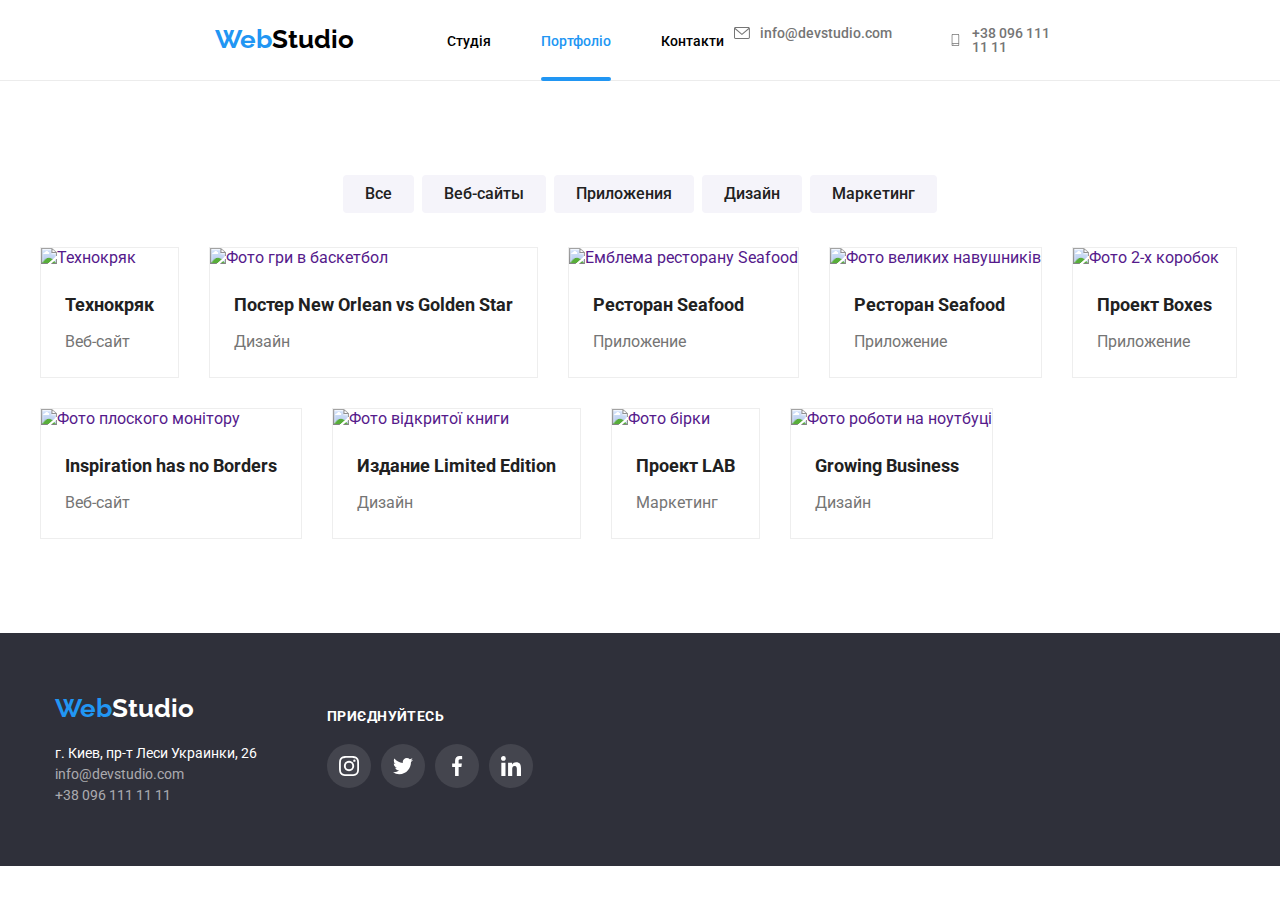
==== commit 99ef2a51: "Update portfolio.html" ====
--- a/portfolio.html
+++ b/portfolio.html
@@ -318,21 +318,21 @@
                 </li>
                 <li>
                   <a href="" class="social-list-link-footer">
-                    <svg width="20" height="20" class="social-link-icon">
+                    <svg width="20" height="20" class="social-link-icon-footer">
                       <use href="./img/sprite.svg#icon-twitter-1"></use>
                     </svg>
                   </a>
                 </li>
                 <li>
                   <a href="" class="social-list-link-footer">
-                    <svg width="20" height="20" class="social-link-icon">
+                    <svg width="20" height="20" class="social-link-icon-footer">
                       <use href="./img/sprite.svg#icon-facebook-1"></use>
                     </svg>
                   </a>
                 </li>
                 <li>
                   <a href="" class="social-list-link-footer">
-                    <svg width="20" height="20" class="social-link-icon">
+                    <svg width="20" height="20" class="social-link-icon-footer">
                       <use href="./img/sprite.svg#icon-linkedin-1"></use>
                     </svg>
                   </a>
